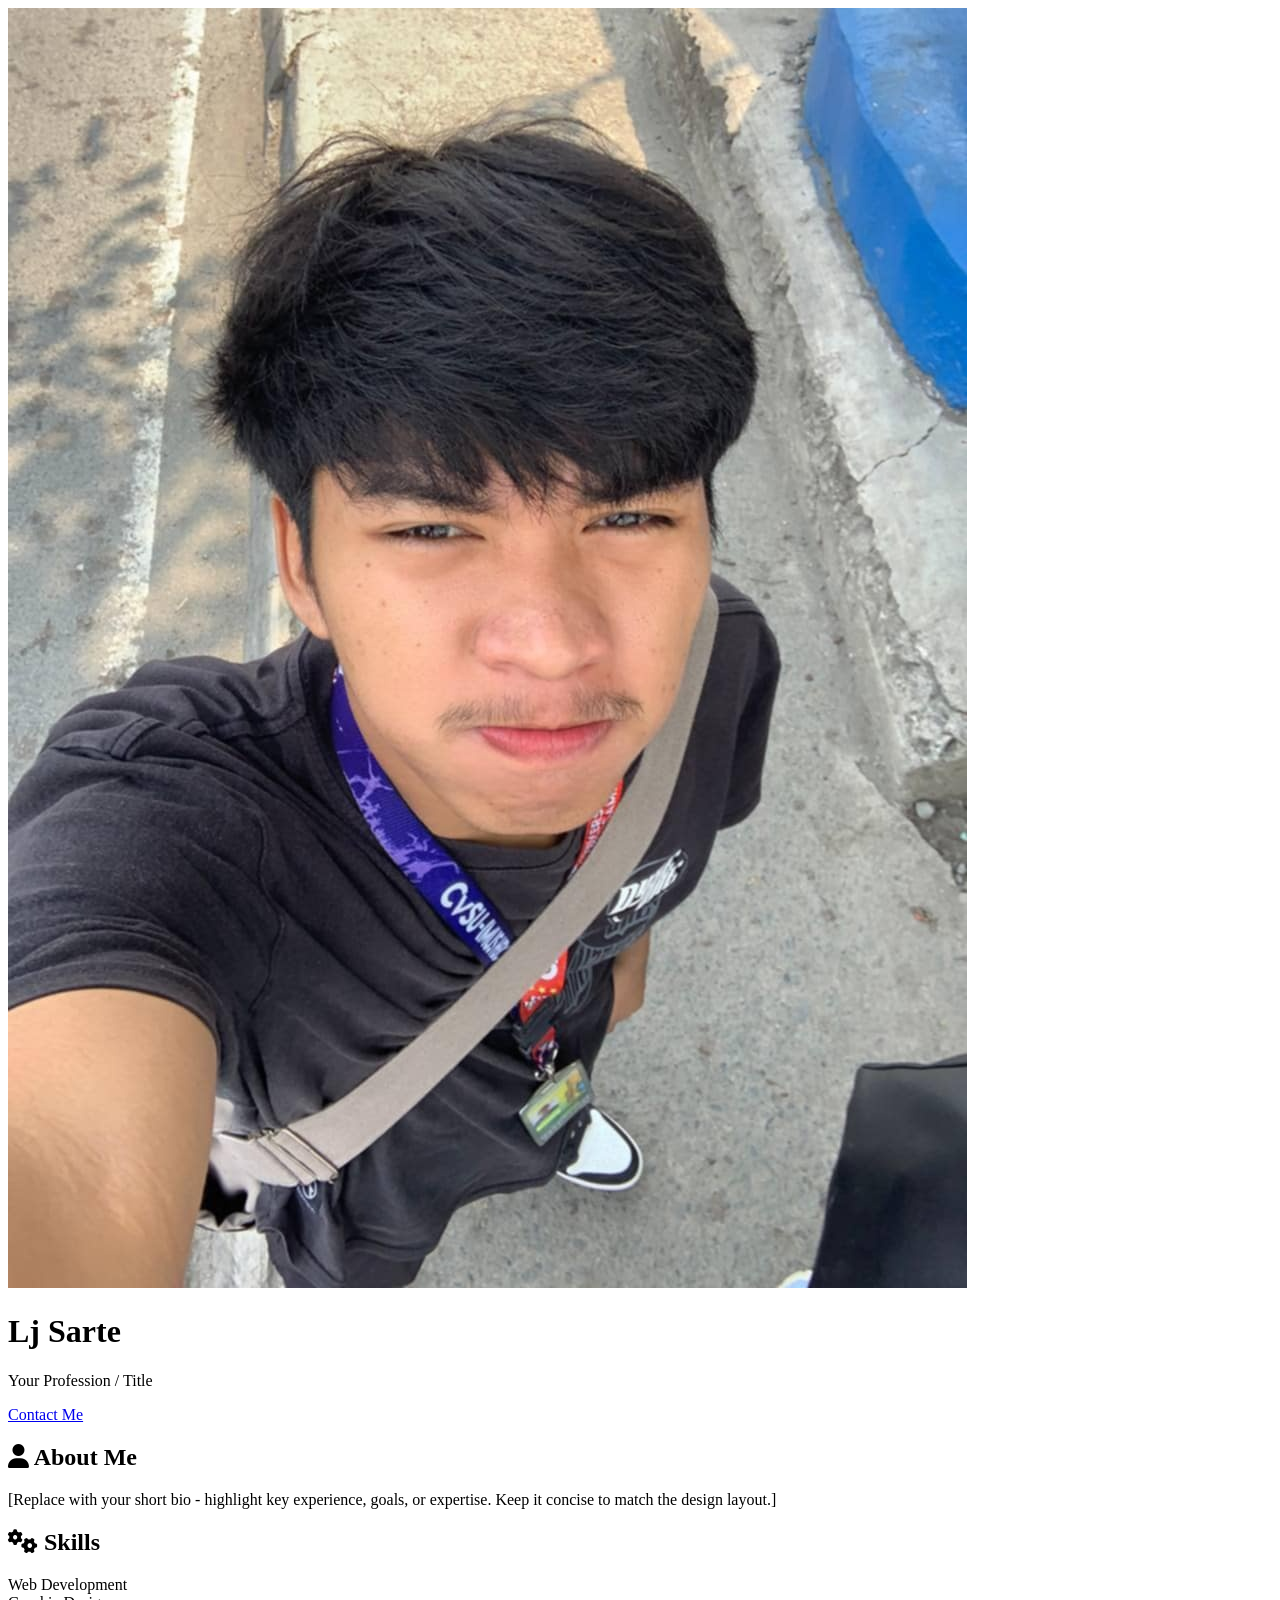
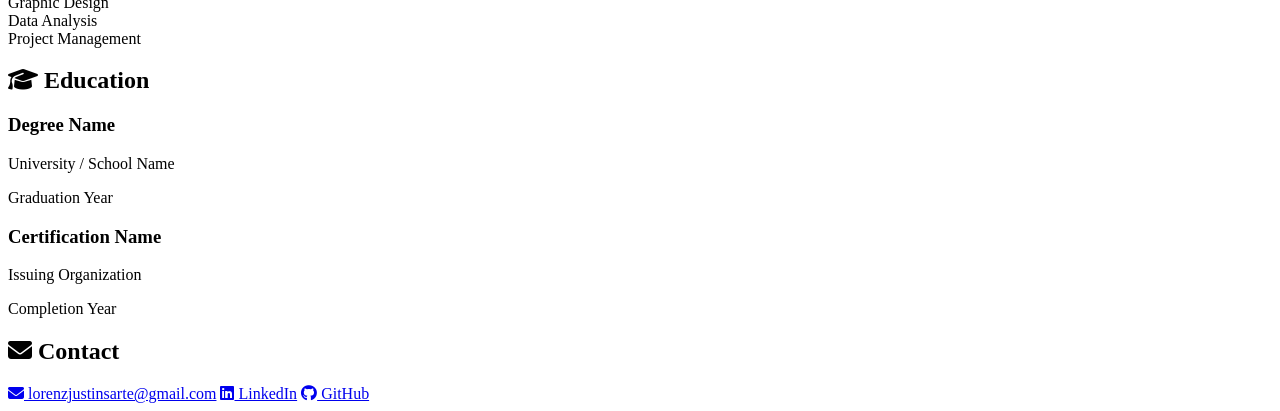
==== index.html @ 0ecd8636 "Add files via upload" ====
<!DOCTYPE html>
<html lang="en">
<head>
    <meta charset="UTF-8">
    <meta name="viewport" content="width=device-width, initial-scale=1.0">
    <title>Your Name - Personal Resume</title>
    <link rel="stylesheet" href="css/style.css">
    <link rel="stylesheet" href="https://cdnjs.cloudflare.com/ajax/libs/font-awesome/6.4.0/css/all.min.css">
</head>
<body>
    <!-- Background Neon Elements -->
    <div class="bg-neon-lines"></div>

    <!-- Main Resume Container -->
    <div class="resume-container">
        <!-- Header Section -->
        <header class="resume-header">
            <div class="profile-section">
                <img src="lj.jpg" alt="Your Profile Photo" class="profile-img">
                <div class="profile-info">
                    <h1>Lj Sarte</h1>
                    <p class="tagline">Your Profession / Title</p>
                    <a href="#contact" class="btn neon-btn">Contact Me</a>
                </div>
            </div>
        </header>

        <!-- About Section -->
        <section class="about-section">
            <h2 class="section-title"><i class="fas fa-user"></i> About Me</h2>
            <p>
                [Replace with your short bio - highlight key experience, goals, or expertise. Keep it concise to match the design layout.]
            </p>
        </section>

        <!-- Skills Section -->
        <section class="skills-section">
            <h2 class="section-title"><i class="fas fa-cogs"></i> Skills</h2>
            <div class="skills-grid">
                <div class="skill-item">
                    <span class="skill-name">Web Development</span>
                    <div class="skill-bar">
                        <div class="skill-progress" style="width: 90%;"></div>
                    </div>
                </div>
                <div class="skill-item">
                    <span class="skill-name">Graphic Design</span>
                    <div class="skill-bar">
                        <div class="skill-progress" style="width: 80%;"></div>
                    </div>
                </div>
                <div class="skill-item">
                    <span class="skill-name">Data Analysis</span>
                    <div class="skill-bar">
                        <div class="skill-progress" style="width: 75%;"></div>
                    </div>
                </div>
                <div class="skill-item">
                    <span class="skill-name">Project Management</span>
                    <div class="skill-bar">
                        <div class="skill-progress" style="width: 85%;"></div>
                    </div>
                </div>
            </div>
        </section>

        <!-- Education Section -->
        <section class="education-section">
            <h2 class="section-title"><i class="fas fa-graduation-cap"></i> Education</h2>
            <div class="education-cards">
                <div class="edu-card">
                    <h3>Degree Name</h3>
                    <p class="edu-school">University / School Name</p>
                    <p class="edu-date">Graduation Year</p>
                </div>
                <div class="edu-card">
                    <h3>Certification Name</h3>
                    <p class="edu-school">Issuing Organization</p>
                    <p class="edu-date">Completion Year</p>
                </div>
            </div>
        </section>

        <!-- Contact Section -->
        <section id="contact" class="contact-section">
            <h2 class="section-title"><i class="fas fa-envelope"></i> Contact</h2>
            <div class="contact-links">
                <a href="mailto:your.email@example.com"><i class="fas fa-envelope"></i> lorenzjustinsarte@gmail.com</a>
                <a href="https://linkedin.com/in/yourprofile" target="_blank"><i class="fab fa-linkedin"></i> LinkedIn</a>
                <a href="https://github.com/yourprofile" target="_blank"><i class="fab fa-github"></i> GitHub</a>
            </div>
        </section>
    </div>

    <script src="js/script.js"></script>
</body>
</html>
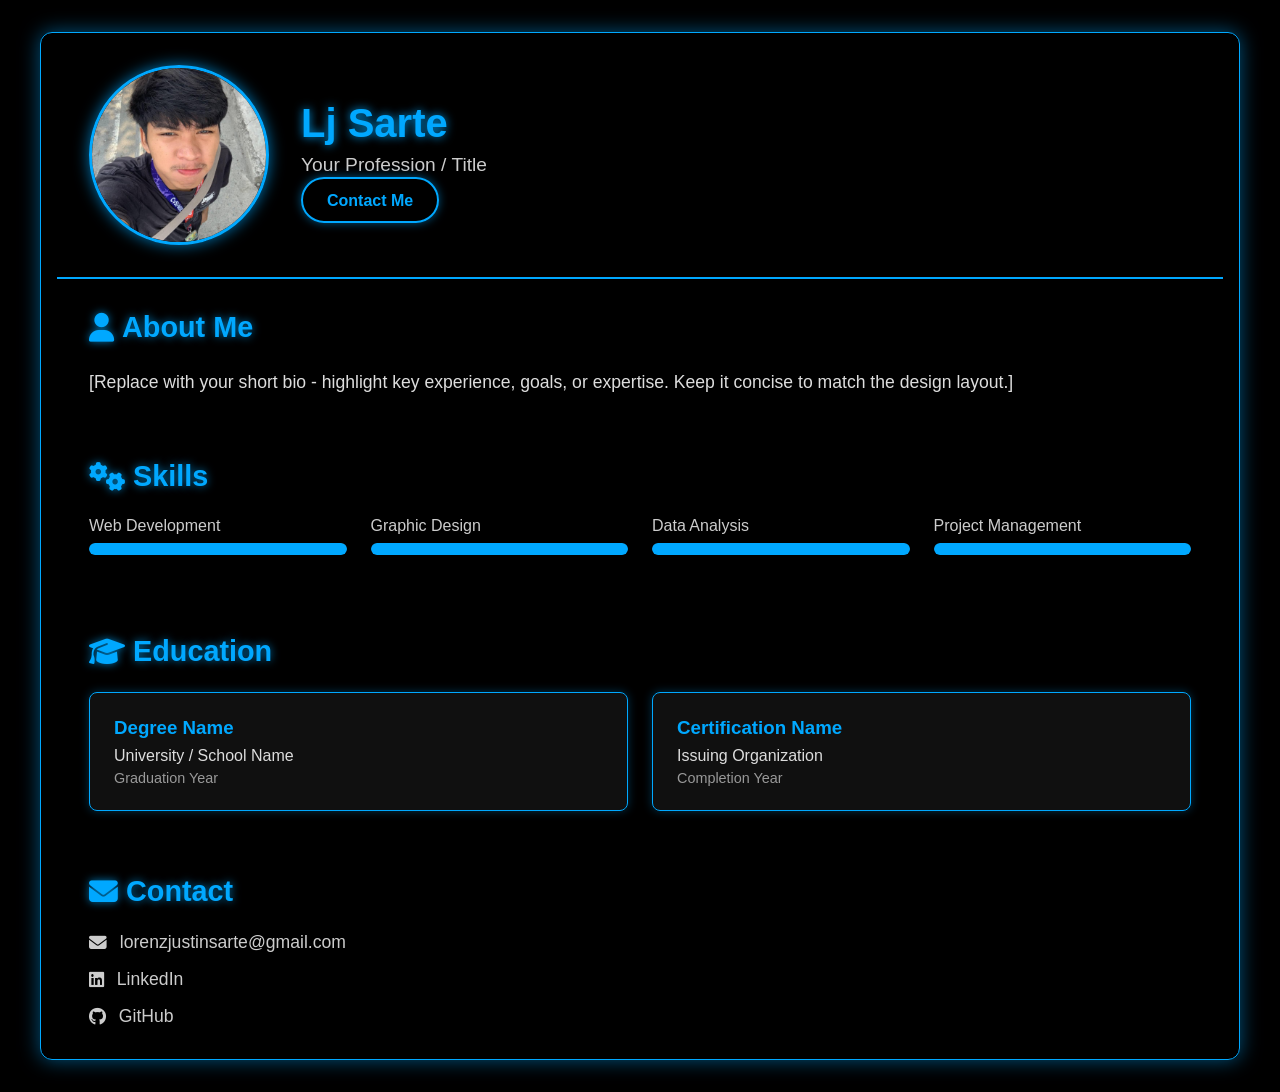
==== commit 2921a1ae: "Update index.html" ====
--- a/index.html
+++ b/index.html
@@ -4,7 +4,7 @@
     <meta charset="UTF-8">
     <meta name="viewport" content="width=device-width, initial-scale=1.0">
     <title>Your Name - Personal Resume</title>
-    <link rel="stylesheet" href="css/style.css">
+    <link rel="stylesheet" href="style.css">
     <link rel="stylesheet" href="https://cdnjs.cloudflare.com/ajax/libs/font-awesome/6.4.0/css/all.min.css">
 </head>
 <body>
@@ -94,4 +94,5 @@
 
     <script src="js/script.js"></script>
 </body>
-</html>+
+</html>
--- a/style.css
+++ b/style.css
@@ -0,0 +1,210 @@
+/* Base Styles */
+* {
+    margin: 0;
+    padding: 0;
+    box-sizing: border-box;
+    font-family: 'Segoe UI', Tahoma, Geneva, Verdana, sans-serif;
+}
+
+body {
+    background-color: #000000;
+    color: #ffffff;
+    min-height: 100vh;
+    position: relative;
+    overflow-x: hidden;
+}
+
+/* Background Neon Lines */
+.bg-neon-lines {
+    position: fixed;
+    top: 0;
+    left: 0;
+    width: 100%;
+    height: 100%;
+    background: url('https://cdn-icons-png.flaticon.com/512/1005/1005141.png') no-repeat center;
+    background-size: cover;
+    opacity: 0.15;
+    z-index: -1;
+}
+
+/* Main Resume Container */
+.resume-container {
+    max-width: 1200px;
+    margin: 2rem auto;
+    padding: 0 1rem;
+    background-color: rgba(0, 0, 0, 0.85);
+    border: 1px solid #00a8ff;
+    border-radius: 12px;
+    box-shadow: 0 0 20px rgba(0, 168, 255, 0.5);
+}
+
+/* Header Section */
+.resume-header {
+    padding: 2rem;
+    border-bottom: 2px solid #00a8ff;
+}
+
+.profile-section {
+    display: flex;
+    align-items: center;
+    gap: 2rem;
+    flex-wrap: wrap;
+}
+
+.profile-img {
+    width: 180px;
+    height: 180px;
+    border-radius: 50%;
+    object-fit: cover;
+    border: 3px solid #00a8ff;
+    box-shadow: 0 0 15px rgba(0, 168, 255, 0.7);
+}
+
+.profile-info h1 {
+    font-size: 2.5rem;
+    color: #00a8ff;
+    text-shadow: 0 0 10px rgba(0, 168, 255, 0.9);
+}
+
+.tagline {
+    font-size: 1.2rem;
+    margin: 0.5rem 0 1rem;
+    color: #cccccc;
+}
+
+.neon-btn {
+    padding: 0.8rem 1.5rem;
+    background-color: transparent;
+    border: 2px solid #00a8ff;
+    color: #00a8ff;
+    border-radius: 25px;
+    text-decoration: none;
+    font-weight: bold;
+    transition: all 0.3s ease;
+    box-shadow: 0 0 10px rgba(0, 168, 255, 0.5);
+}
+
+.neon-btn:hover {
+    background-color: #00a8ff;
+    color: #000000;
+    box-shadow: 0 0 20px rgba(0, 168, 255, 0.9);
+}
+
+/* Section Styles */
+section {
+    padding: 2rem;
+}
+
+.section-title {
+    font-size: 1.8rem;
+    color: #00a8ff;
+    margin-bottom: 1.5rem;
+    text-shadow: 0 0 8px rgba(0, 168, 255, 0.7);
+    display: flex;
+    align-items: center;
+    gap: 0.5rem;
+}
+
+/* About Section */
+.about-section p {
+    font-size: 1.1rem;
+    line-height: 1.6;
+    color: #dddddd;
+}
+
+/* Skills Section */
+.skills-grid {
+    display: grid;
+    grid-template-columns: repeat(auto-fit, minmax(250px, 1fr));
+    gap: 1.5rem;
+}
+
+.skill-item {
+    margin-bottom: 1rem;
+}
+
+.skill-name {
+    display: block;
+    margin-bottom: 0.5rem;
+    color: #cccccc;
+}
+
+.skill-bar {
+    width: 100%;
+    height: 12px;
+    background-color: #222222;
+    border-radius: 6px;
+    overflow: hidden;
+    box-shadow: inset 0 0 5px rgba(0, 0, 0, 0.5);
+}
+
+.skill-progress {
+    height: 100%;
+    background-color: #00a8ff;
+    box-shadow: 0 0 10px rgba(0, 168, 255, 0.8);
+    border-radius: 6px;
+    animation: fillProgress 1.5s ease forwards;
+}
+
+@keyframes fillProgress {
+    from { width: 0; }
+    to { width: var(--progress-width); }
+}
+
+/* Education Section */
+.education-cards {
+    display: grid;
+    grid-template-columns: repeat(auto-fit, minmax(300px, 1fr));
+    gap: 1.5rem;
+}
+
+.edu-card {
+    background-color: rgba(20, 20, 20, 0.8);
+    padding: 1.5rem;
+    border-radius: 8px;
+    border: 1px solid #00a8ff;
+    box-shadow: 0 0 10px rgba(0, 168, 255, 0.3);
+    transition: transform 0.3s ease;
+}
+
+.edu-card:hover {
+    transform: translateY(-5px);
+    box-shadow: 0 0 15px rgba(0, 168, 255, 0.6);
+}
+
+.edu-card h3 {
+    color: #00a8ff;
+    margin-bottom: 0.5rem;
+}
+
+.edu-school {
+    color: #dddddd;
+    margin-bottom: 0.3rem;
+}
+
+.edu-date {
+    color: #999999;
+    font-size: 0.9rem;
+}
+
+/* Contact Section */
+.contact-links {
+    display: flex;
+    flex-direction: column;
+    gap: 1rem;
+}
+
+.contact-links a {
+    color: #cccccc;
+    text-decoration: none;
+    font-size: 1.1rem;
+    display: flex;
+    align-items: center;
+    gap: 0.8rem;
+    transition: all 0.3s ease;
+}
+
+.contact-links a:hover {
+    color: #00a8ff;
+    text-shadow: 0 0 8px rgba(0, 168, 255, 0.7);
+}
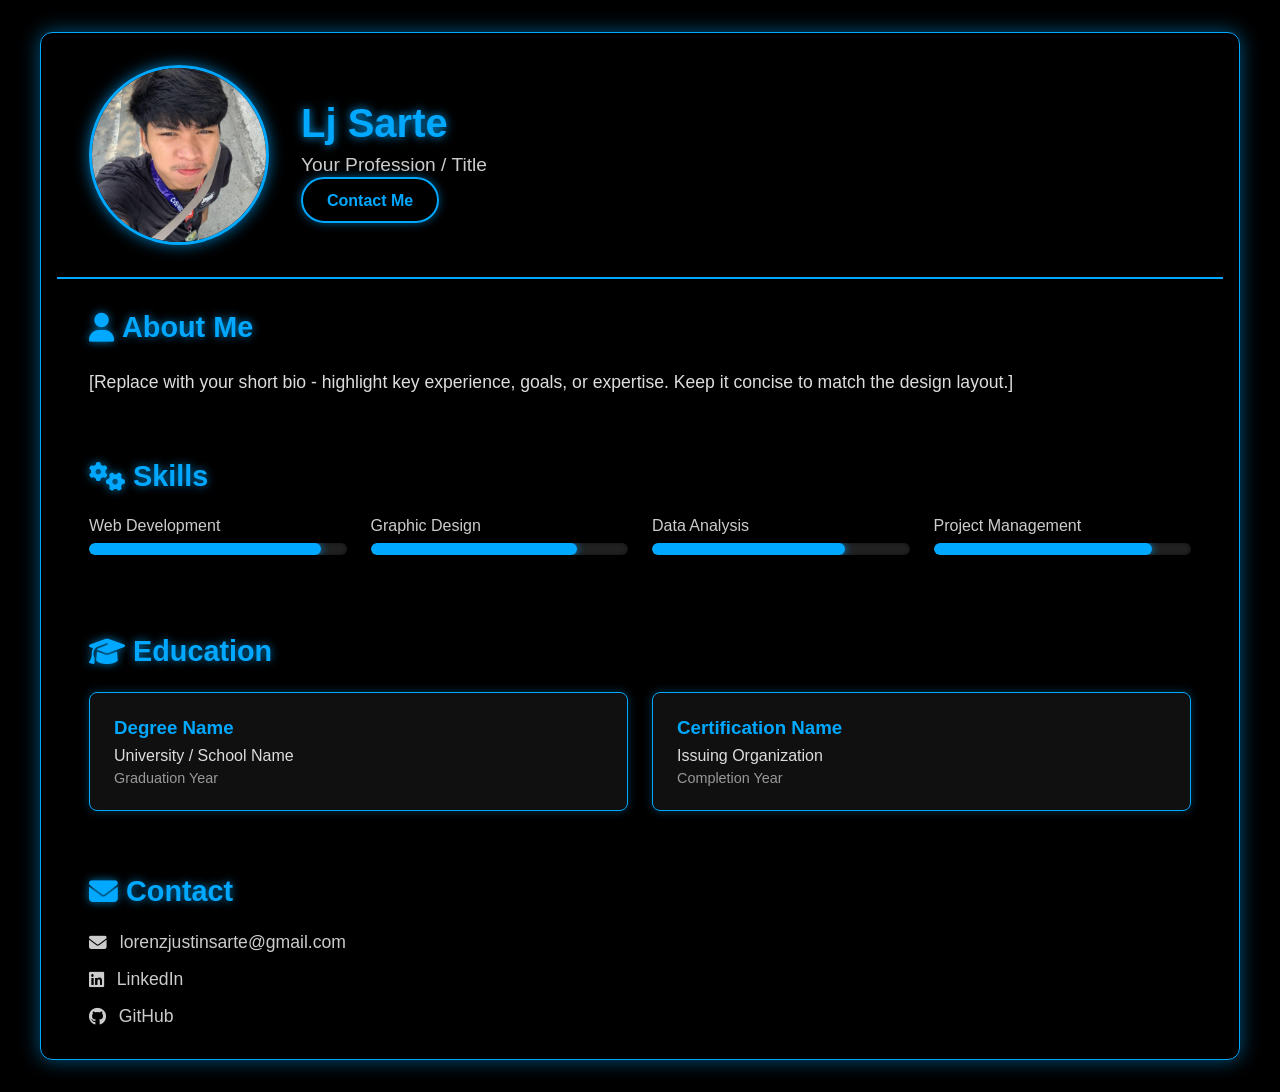
==== commit d91c8ea8: "Fix HTML encoding issues in index.html" ====
--- a/index.html
+++ b/index.html
@@ -92,7 +92,8 @@
         </section>
     </div>
 
-    <script src="js/script.js"></script>
+    <script src="script.js"></script>
 </body>
 
 </html>
+
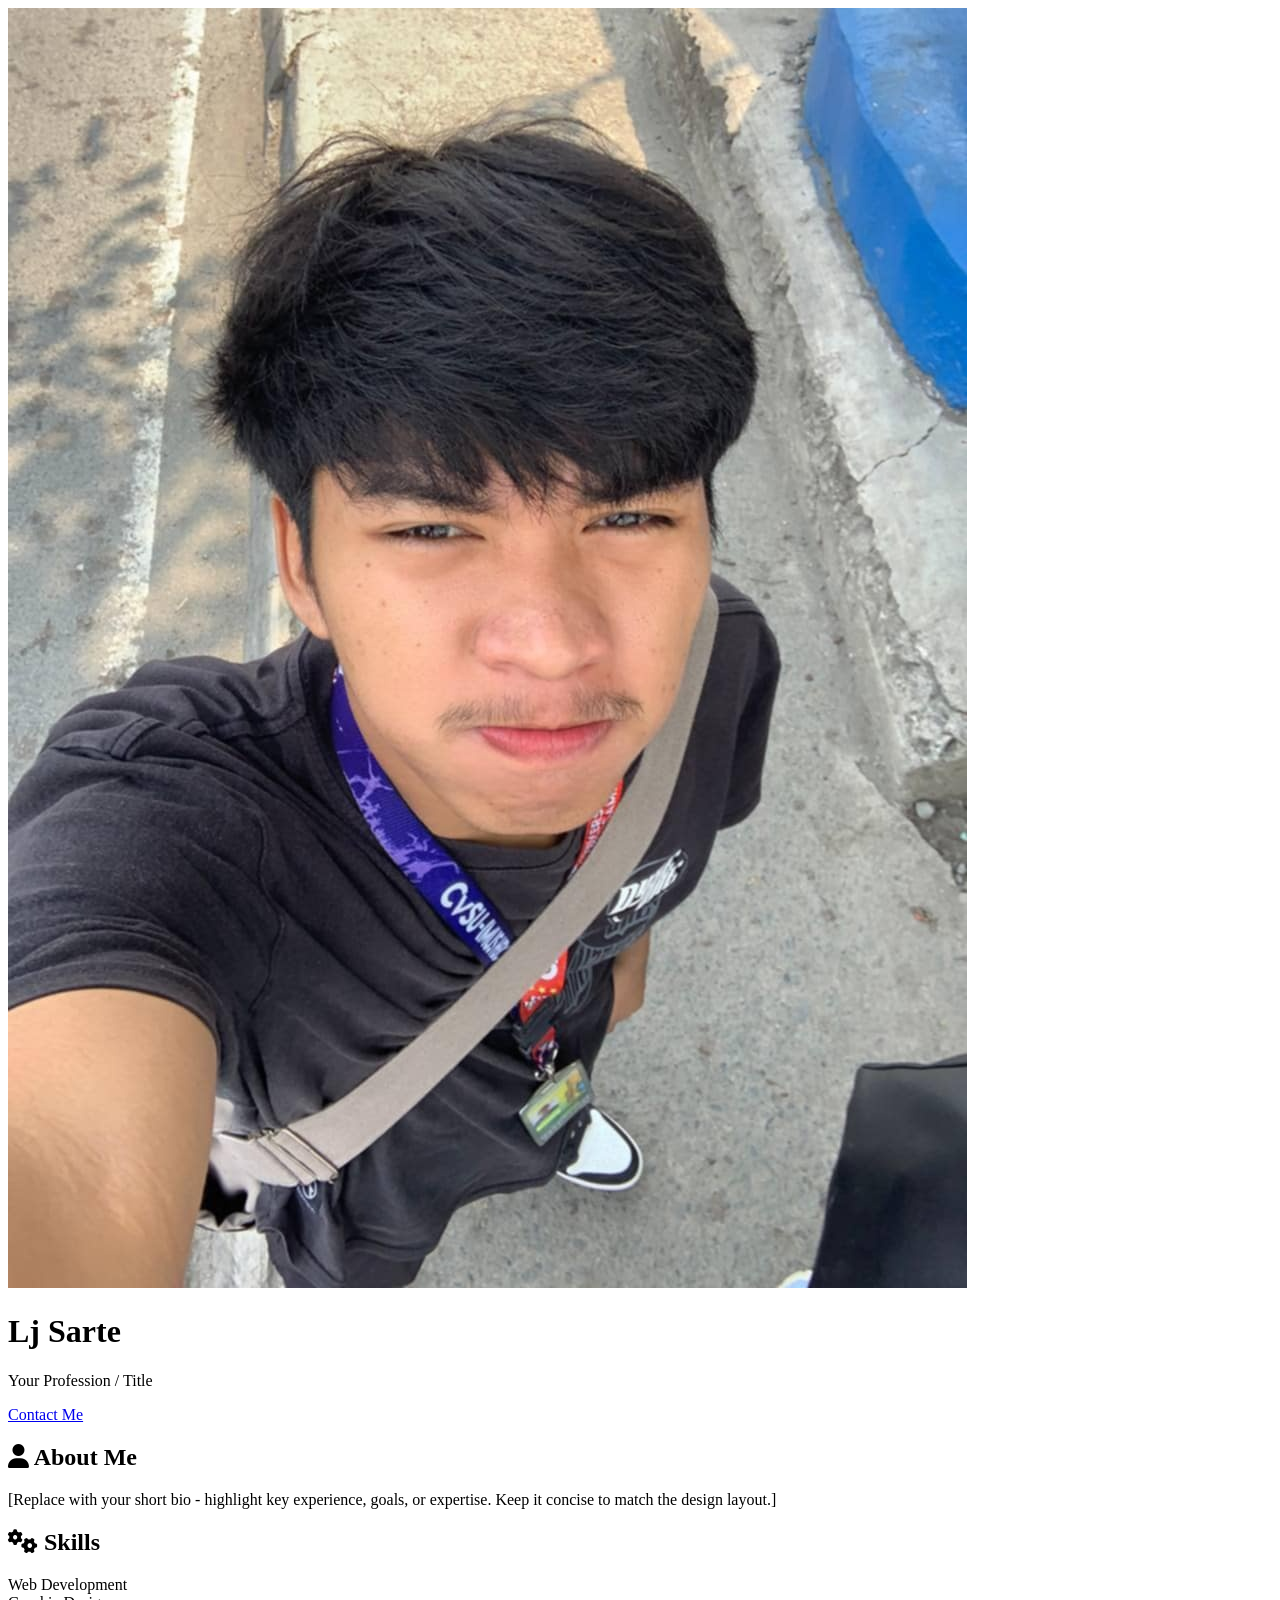
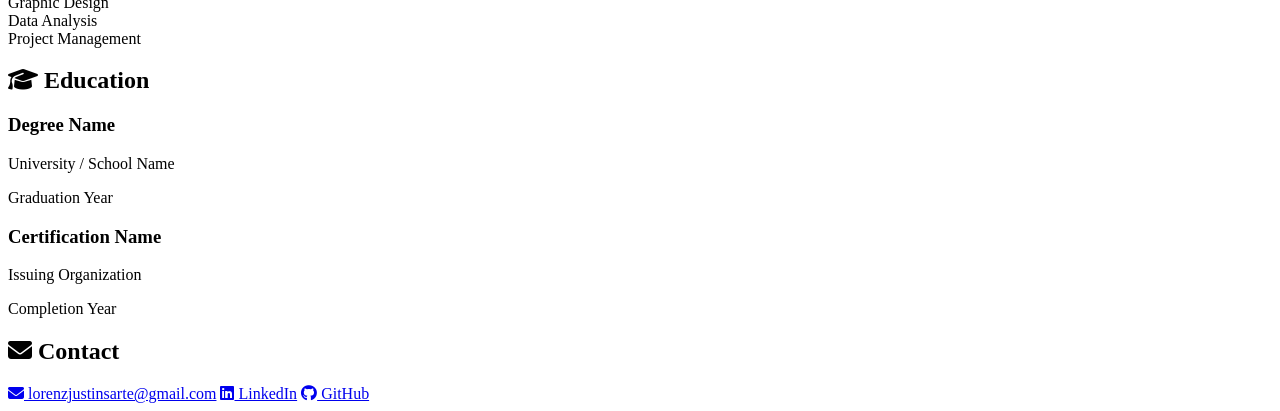
==== commit 725d59ae: "Add files via upload" ====
--- a/index.html
+++ b/index.html
@@ -4,7 +4,7 @@
     <meta charset="UTF-8">
     <meta name="viewport" content="width=device-width, initial-scale=1.0">
     <title>Your Name - Personal Resume</title>
-    <link rel="stylesheet" href="style.css">
+    <link rel="stylesheet" href="css/style.css">
     <link rel="stylesheet" href="https://cdnjs.cloudflare.com/ajax/libs/font-awesome/6.4.0/css/all.min.css">
 </head>
 <body>
@@ -92,8 +92,6 @@
         </section>
     </div>
 
-    <script src="script.js"></script>
+    <script src="js/script.js"></script>
 </body>
-
-</html>
-
+</html>
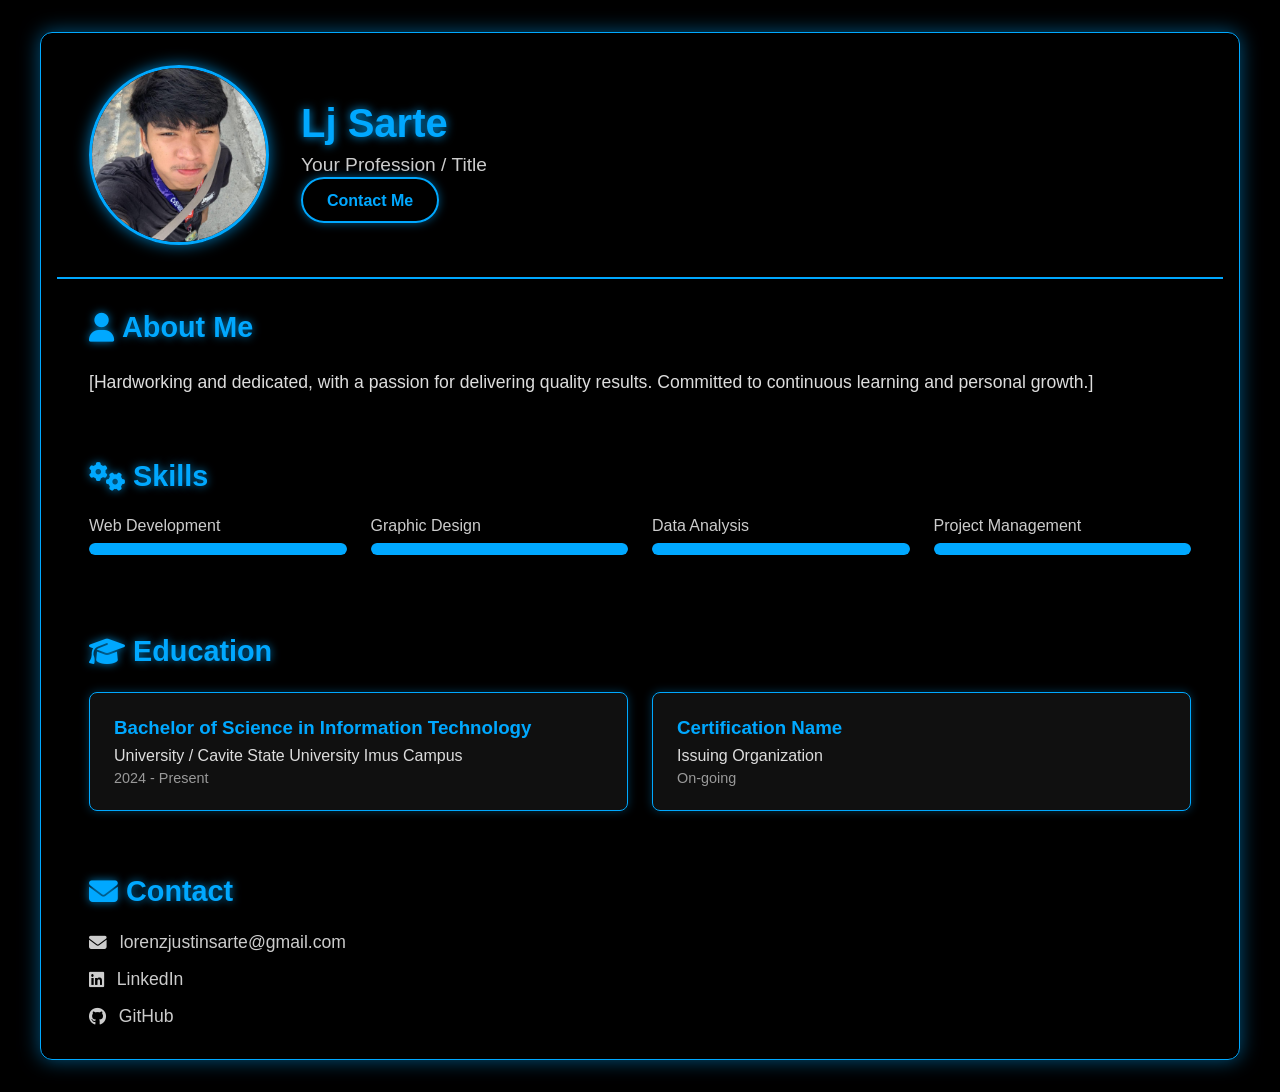
==== commit 187173af: "Revise resume content and structure Updated personal information and skills in the resume." ====
--- a/index.html
+++ b/index.html
@@ -4,7 +4,7 @@
     <meta charset="UTF-8">
     <meta name="viewport" content="width=device-width, initial-scale=1.0">
     <title>Your Name - Personal Resume</title>
-    <link rel="stylesheet" href="css/style.css">
+    <link rel="stylesheet" href="style.css">
     <link rel="stylesheet" href="https://cdnjs.cloudflare.com/ajax/libs/font-awesome/6.4.0/css/all.min.css">
 </head>
 <body>
@@ -29,7 +29,7 @@
         <section class="about-section">
             <h2 class="section-title"><i class="fas fa-user"></i> About Me</h2>
             <p>
-                [Replace with your short bio - highlight key experience, goals, or expertise. Keep it concise to match the design layout.]
+                [Hardworking and dedicated, with a passion for delivering quality results. Committed to continuous learning and personal growth.]
             </p>
         </section>
 
@@ -69,14 +69,14 @@
             <h2 class="section-title"><i class="fas fa-graduation-cap"></i> Education</h2>
             <div class="education-cards">
                 <div class="edu-card">
-                    <h3>Degree Name</h3>
-                    <p class="edu-school">University / School Name</p>
-                    <p class="edu-date">Graduation Year</p>
+                    <h3>Bachelor of Science in Information Technology</h3>
+                    <p class="edu-school">University / Cavite State University Imus Campus</p>
+                    <p class="edu-date">2024 - Present</p>
                 </div>
                 <div class="edu-card">
                     <h3>Certification Name</h3>
                     <p class="edu-school">Issuing Organization</p>
-                    <p class="edu-date">Completion Year</p>
+                    <p class="edu-date">On-going</p>
                 </div>
             </div>
         </section>
@@ -91,7 +91,9 @@
             </div>
         </section>
     </div>
+    <script src="script.js></script>
+</body>
 
-    <script src="js/script.js"></script>
-</body>
-</html>+</html>
+
+
--- a/style.css
+++ b/style.css
@@ -0,0 +1,210 @@
+/* Base Styles */
+* {
+    margin: 0;
+    padding: 0;
+    box-sizing: border-box;
+    font-family: 'Segoe UI', Tahoma, Geneva, Verdana, sans-serif;
+}
+
+body {
+    background-color: #000000;
+    color: #ffffff;
+    min-height: 100vh;
+    position: relative;
+    overflow-x: hidden;
+}
+
+/* Background Neon Lines */
+.bg-neon-lines {
+    position: fixed;
+    top: 0;
+    left: 0;
+    width: 100%;
+    height: 100%;
+    background: url('https://cdn-icons-png.flaticon.com/512/1005/1005141.png') no-repeat center;
+    background-size: cover;
+    opacity: 0.15;
+    z-index: -1;
+}
+
+/* Main Resume Container */
+.resume-container {
+    max-width: 1200px;
+    margin: 2rem auto;
+    padding: 0 1rem;
+    background-color: rgba(0, 0, 0, 0.85);
+    border: 1px solid #00a8ff;
+    border-radius: 12px;
+    box-shadow: 0 0 20px rgba(0, 168, 255, 0.5);
+}
+
+/* Header Section */
+.resume-header {
+    padding: 2rem;
+    border-bottom: 2px solid #00a8ff;
+}
+
+.profile-section {
+    display: flex;
+    align-items: center;
+    gap: 2rem;
+    flex-wrap: wrap;
+}
+
+.profile-img {
+    width: 180px;
+    height: 180px;
+    border-radius: 50%;
+    object-fit: cover;
+    border: 3px solid #00a8ff;
+    box-shadow: 0 0 15px rgba(0, 168, 255, 0.7);
+}
+
+.profile-info h1 {
+    font-size: 2.5rem;
+    color: #00a8ff;
+    text-shadow: 0 0 10px rgba(0, 168, 255, 0.9);
+}
+
+.tagline {
+    font-size: 1.2rem;
+    margin: 0.5rem 0 1rem;
+    color: #cccccc;
+}
+
+.neon-btn {
+    padding: 0.8rem 1.5rem;
+    background-color: transparent;
+    border: 2px solid #00a8ff;
+    color: #00a8ff;
+    border-radius: 25px;
+    text-decoration: none;
+    font-weight: bold;
+    transition: all 0.3s ease;
+    box-shadow: 0 0 10px rgba(0, 168, 255, 0.5);
+}
+
+.neon-btn:hover {
+    background-color: #00a8ff;
+    color: #000000;
+    box-shadow: 0 0 20px rgba(0, 168, 255, 0.9);
+}
+
+/* Section Styles */
+section {
+    padding: 2rem;
+}
+
+.section-title {
+    font-size: 1.8rem;
+    color: #00a8ff;
+    margin-bottom: 1.5rem;
+    text-shadow: 0 0 8px rgba(0, 168, 255, 0.7);
+    display: flex;
+    align-items: center;
+    gap: 0.5rem;
+}
+
+/* About Section */
+.about-section p {
+    font-size: 1.1rem;
+    line-height: 1.6;
+    color: #dddddd;
+}
+
+/* Skills Section */
+.skills-grid {
+    display: grid;
+    grid-template-columns: repeat(auto-fit, minmax(250px, 1fr));
+    gap: 1.5rem;
+}
+
+.skill-item {
+    margin-bottom: 1rem;
+}
+
+.skill-name {
+    display: block;
+    margin-bottom: 0.5rem;
+    color: #cccccc;
+}
+
+.skill-bar {
+    width: 100%;
+    height: 12px;
+    background-color: #222222;
+    border-radius: 6px;
+    overflow: hidden;
+    box-shadow: inset 0 0 5px rgba(0, 0, 0, 0.5);
+}
+
+.skill-progress {
+    height: 100%;
+    background-color: #00a8ff;
+    box-shadow: 0 0 10px rgba(0, 168, 255, 0.8);
+    border-radius: 6px;
+    animation: fillProgress 1.5s ease forwards;
+}
+
+@keyframes fillProgress {
+    from { width: 0; }
+    to { width: var(--progress-width); }
+}
+
+/* Education Section */
+.education-cards {
+    display: grid;
+    grid-template-columns: repeat(auto-fit, minmax(300px, 1fr));
+    gap: 1.5rem;
+}
+
+.edu-card {
+    background-color: rgba(20, 20, 20, 0.8);
+    padding: 1.5rem;
+    border-radius: 8px;
+    border: 1px solid #00a8ff;
+    box-shadow: 0 0 10px rgba(0, 168, 255, 0.3);
+    transition: transform 0.3s ease;
+}
+
+.edu-card:hover {
+    transform: translateY(-5px);
+    box-shadow: 0 0 15px rgba(0, 168, 255, 0.6);
+}
+
+.edu-card h3 {
+    color: #00a8ff;
+    margin-bottom: 0.5rem;
+}
+
+.edu-school {
+    color: #dddddd;
+    margin-bottom: 0.3rem;
+}
+
+.edu-date {
+    color: #999999;
+    font-size: 0.9rem;
+}
+
+/* Contact Section */
+.contact-links {
+    display: flex;
+    flex-direction: column;
+    gap: 1rem;
+}
+
+.contact-links a {
+    color: #cccccc;
+    text-decoration: none;
+    font-size: 1.1rem;
+    display: flex;
+    align-items: center;
+    gap: 0.8rem;
+    transition: all 0.3s ease;
+}
+
+.contact-links a:hover {
+    color: #00a8ff;
+    text-shadow: 0 0 8px rgba(0, 168, 255, 0.7);
+}
